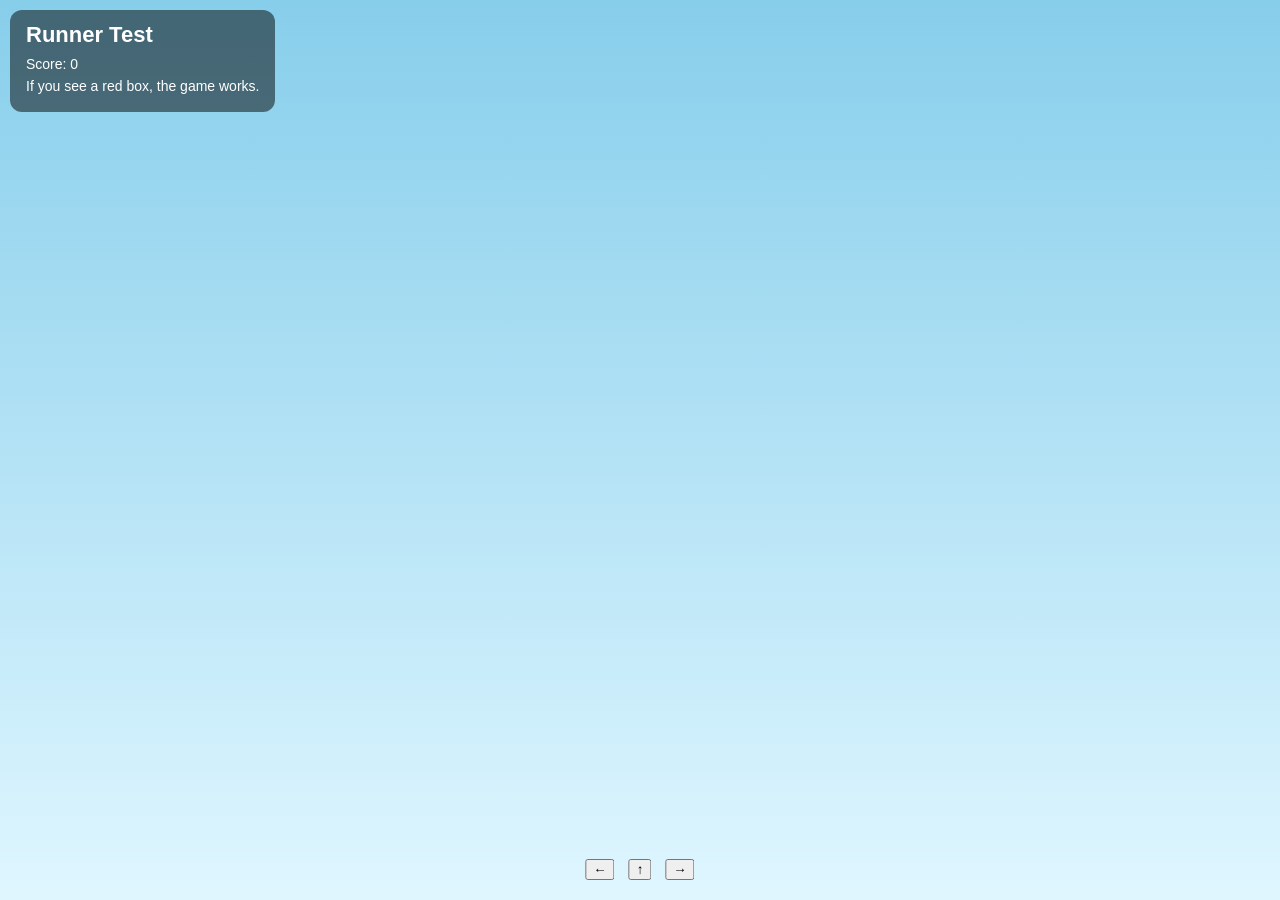
==== index.html @ 748f7e3d "Update HTML structure and game title" ====
<!DOCTYPE html>
<html lang="en">
<head>
  <meta charset="UTF-8">
  <meta name="viewport" content="width=device-width, initial-scale=1.0">
  <title>Runner Test</title>
  <link rel="stylesheet" href="style.css">
</head>
<body>
  <div id="ui">
    <h1>Runner Test</h1>
    <p>Score: <span id="score">0</span></p>
    <p id="message">If you see a red box, the game works.</p>
  </div>

  <canvas id="gameCanvas"></canvas>

  <div id="mobileControls">
    <button id="leftBtn">←</button>
    <button id="jumpBtn">↑</button>
    <button id="rightBtn">→</button>
  </div>

  <script src="game.js"></script>
</body>
</html>
---- style.css ----
body {
  margin: 0;
  overflow: hidden;
  font-family: Arial, sans-serif;
  background: #87ceeb;
  color: white;
  touch-action: manipulation;
}

#gameCanvas {
  display: block;
  width: 100vw;
  height: 100vh;
  background: linear-gradient(#87ceeb, #dff6ff);
}

#ui {
  position: absolute;
  top: 10px;
  left: 10px;
  z-index: 20;
  background: rgba(0, 0, 0, 0.5);
  padding: 12px 16px;
  border-radius: 12px;
  max-width: 250px;
}

#ui h1 {
  margin: 0 0 8px 0;
  font-size: 22px;
}

#ui p {
  margin: 6px 0;
  font-size: 14px;
}

#restartBtn {
  margin-top: 10px;
  padding: 8px 14px;
  font-size: 15px;
  border: none;
  border-radius: 8px;
  background: #ff9800;
  color: white;
  cursor: pointer;
}

#mobileControls {
  position: absolute;
  bottom: 20px;
  left: 50%;
  transform: translateX(-50%);
  z-index: 20;
  display: flex;
  gap: 14px;
}

.controlBtn {
  width: 70px;
  height: 70px;
  border: none;
  border-radius: 50%;
  background: rgba(255, 255, 255, 0.25);
  color: white;
  font-size: 28px;
  font-weight: bold;
}

.controlBtn:active {
  background: rgba(255, 255, 255, 0.45);
}

.mobile-only {
  display: none;
}

.desktop-only {
  display: block;
}

@media (max-width: 768px) {
  #ui {
    max-width: 220px;
    padding: 10px 12px;
  }

  #ui h1 {
    font-size: 18px;
  }

  #ui p {
    font-size: 13px;
  }

  .controlBtn {
    width: 64px;
    height: 64px;
    font-size: 24px;
  }

  .mobile-only {
    display: block;
  }

  .desktop-only {
    display: none;
  }
}
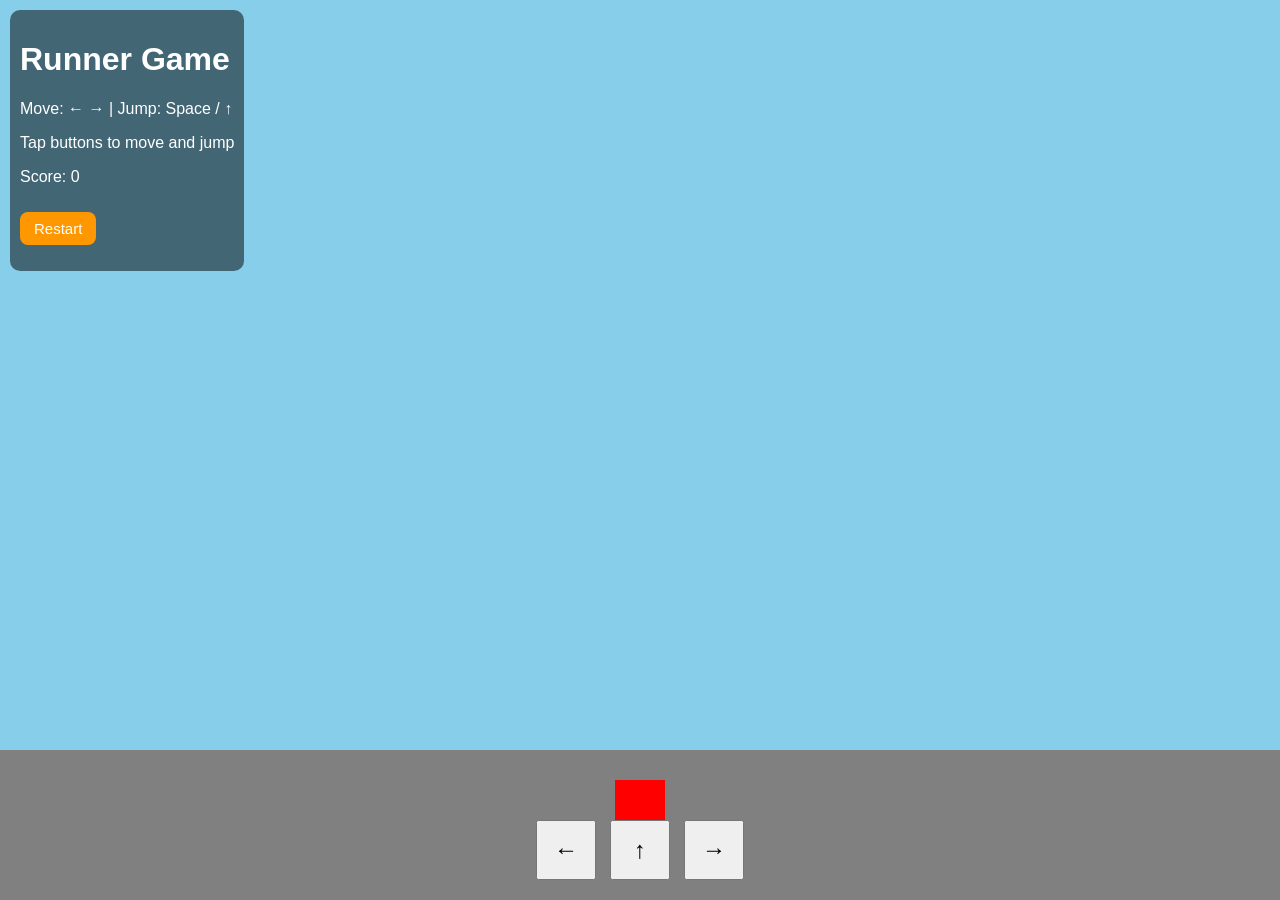
==== commit 5aa55e10: "Update index.html" ====
--- a/index.html
+++ b/index.html
@@ -3,14 +3,17 @@
 <head>
   <meta charset="UTF-8">
   <meta name="viewport" content="width=device-width, initial-scale=1.0">
-  <title>Runner Test</title>
+  <title>Runner Game</title>
   <link rel="stylesheet" href="style.css">
 </head>
 <body>
   <div id="ui">
-    <h1>Runner Test</h1>
+    <h1>Runner Game</h1>
+    <p class="desktop-text">Move: ← → | Jump: Space / ↑</p>
+    <p class="mobile-text">Tap buttons to move and jump</p>
     <p>Score: <span id="score">0</span></p>
-    <p id="message">If you see a red box, the game works.</p>
+    <button id="restartBtn">Restart</button>
+    <p id="message"></p>
   </div>
 
   <canvas id="gameCanvas"></canvas>
--- a/style.css
+++ b/style.css
@@ -2,39 +2,42 @@
   margin: 0;
   overflow: hidden;
   font-family: Arial, sans-serif;
-  background: #87ceeb;
-  color: white;
-  touch-action: manipulation;
+  background: skyblue;
 }
 
 #gameCanvas {
   display: block;
   width: 100vw;
   height: 100vh;
-  background: linear-gradient(#87ceeb, #dff6ff);
+  background: skyblue;
 }
 
 #ui {
   position: absolute;
   top: 10px;
   left: 10px;
-  z-index: 20;
-  background: rgba(0, 0, 0, 0.5);
-  padding: 12px 16px;
-  border-radius: 12px;
-  max-width: 250px;
+  z-index: 10;
+  background: rgba(0,0,0,0.5);
+  color: white;
+  padding: 10px;
+  border-radius: 10px;
 }
 
-#ui h1 {
-  margin: 0 0 8px 0;
-  font-size: 22px;
+#mobileControls {
+  position: absolute;
+  bottom: 20px;
+  left: 50%;
+  transform: translateX(-50%);
+  z-index: 10;
+  display: flex;
+  gap: 10px;
 }
 
-#ui p {
-  margin: 6px 0;
-  font-size: 14px;
+#mobileControls button {
+  width: 60px;
+  height: 60px;
+  font-size: 24px;
 }
-
 #restartBtn {
   margin-top: 10px;
   padding: 8px 14px;
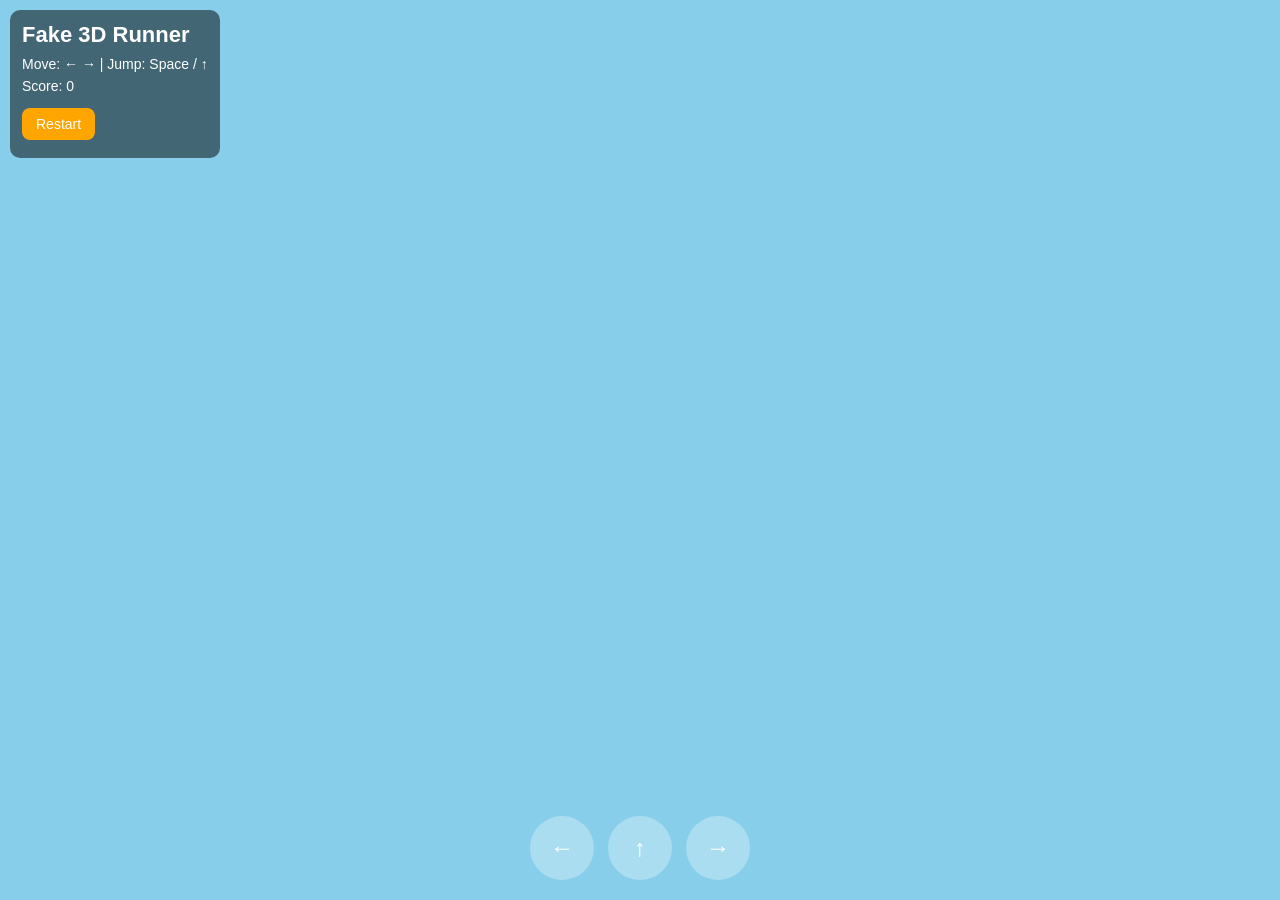
==== commit 294942ed: "Update title and meta tags in index.html" ====
--- a/index.html
+++ b/index.html
@@ -1,14 +1,14 @@
 <!DOCTYPE html>
 <html lang="en">
 <head>
-  <meta charset="UTF-8">
-  <meta name="viewport" content="width=device-width, initial-scale=1.0">
-  <title>Runner Game</title>
-  <link rel="stylesheet" href="style.css">
+  <meta charset="UTF-8" />
+  <meta name="viewport" content="width=device-width, initial-scale=1.0, maximum-scale=1.0, user-scalable=no" />
+  <title>Fake 3D Runner</title>
+  <link rel="stylesheet" href="style.css" />
 </head>
 <body>
   <div id="ui">
-    <h1>Runner Game</h1>
+    <h1>Fake 3D Runner</h1>
     <p class="desktop-text">Move: ← → | Jump: Space / ↑</p>
     <p class="mobile-text">Tap buttons to move and jump</p>
     <p>Score: <span id="score">0</span></p>
--- a/style.css
+++ b/style.css
@@ -3,6 +3,7 @@
   overflow: hidden;
   font-family: Arial, sans-serif;
   background: skyblue;
+  touch-action: manipulation;
 }
 
 #gameCanvas {
@@ -17,10 +18,31 @@
   top: 10px;
   left: 10px;
   z-index: 10;
-  background: rgba(0,0,0,0.5);
+  background: rgba(0, 0, 0, 0.5);
   color: white;
-  padding: 10px;
+  padding: 12px;
   border-radius: 10px;
+  max-width: 260px;
+}
+
+#ui h1 {
+  margin: 0 0 8px 0;
+  font-size: 22px;
+}
+
+#ui p {
+  margin: 6px 0;
+  font-size: 14px;
+}
+
+#restartBtn {
+  margin-top: 8px;
+  padding: 8px 14px;
+  font-size: 14px;
+  border: none;
+  border-radius: 8px;
+  background: orange;
+  color: white;
 }
 
 #mobileControls {
@@ -34,7 +56,51 @@
 }
 
 #mobileControls button {
-  width: 60px;
+  width: 64px;
+  height: 64px;
+  font-size: 24px;
+  border: none;
+  border-radius: 50%;
+  background: rgba(255,255,255,0.3);
+  color: white;
+}
+
+.mobile-text {
+  display: none;
+}
+
+.desktop-text {
+  display: block;
+}
+
+@media (max-width: 768px) {
+  #ui {
+    max-width: 220px;
+    padding: 10px;
+  }
+
+  #ui h1 {
+    font-size: 18px;
+  }
+
+  #ui p {
+    font-size: 13px;
+  }
+
+  #mobileControls button {
+    width: 58px;
+    height: 58px;
+    font-size: 22px;
+  }
+
+  .mobile-text {
+    display: block;
+  }
+
+  .desktop-text {
+    display: none;
+  }
+}  width: 60px;
   height: 60px;
   font-size: 24px;
 }
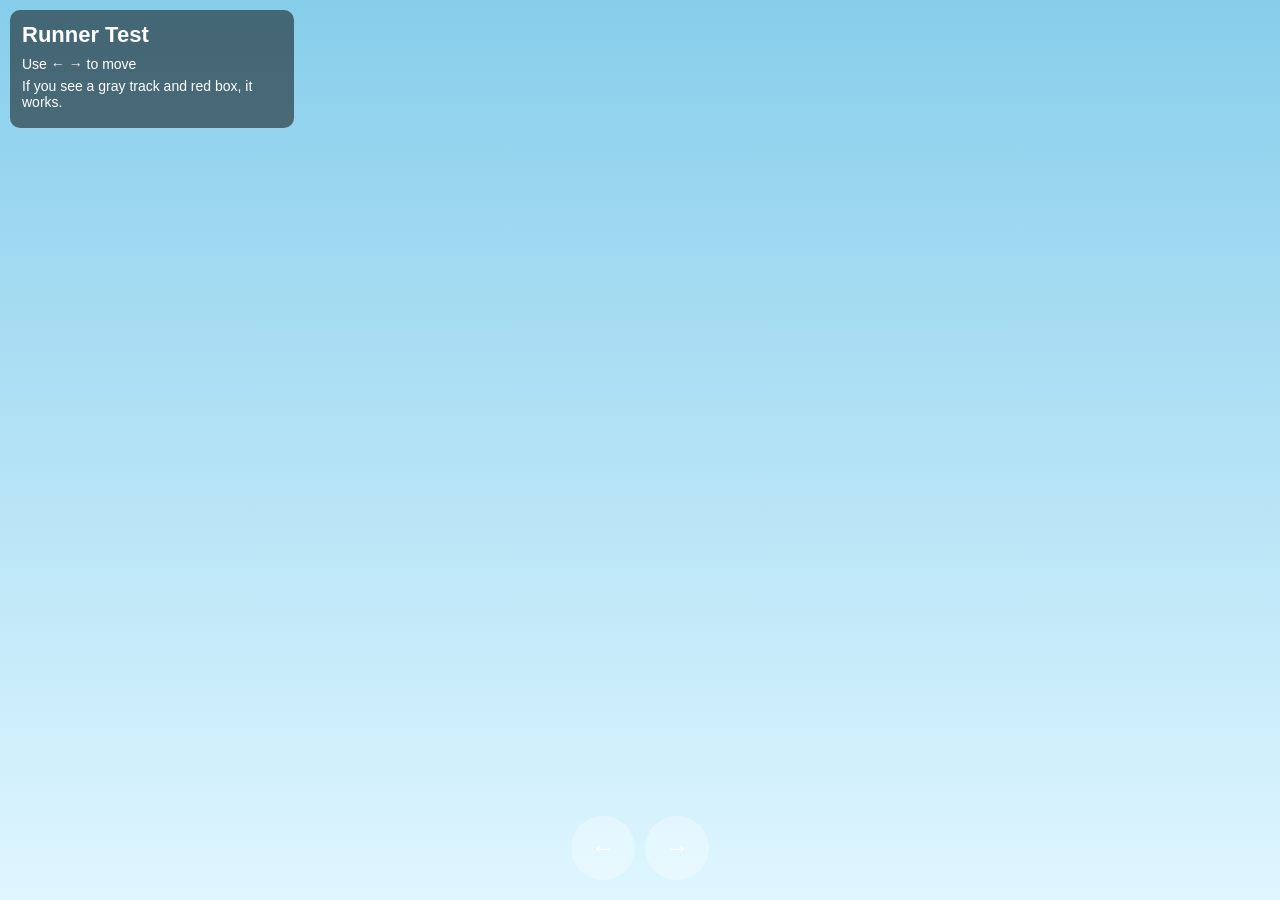
==== commit ba1fda25: "Update HTML structure and content for Runner Test" ====
--- a/index.html
+++ b/index.html
@@ -1,26 +1,22 @@
 <!DOCTYPE html>
 <html lang="en">
 <head>
-  <meta charset="UTF-8" />
-  <meta name="viewport" content="width=device-width, initial-scale=1.0, maximum-scale=1.0, user-scalable=no" />
-  <title>Fake 3D Runner</title>
-  <link rel="stylesheet" href="style.css" />
+  <meta charset="UTF-8">
+  <meta name="viewport" content="width=device-width, initial-scale=1.0">
+  <title>Runner Test</title>
+  <link rel="stylesheet" href="style.css">
 </head>
 <body>
   <div id="ui">
-    <h1>Fake 3D Runner</h1>
-    <p class="desktop-text">Move: ← → | Jump: Space / ↑</p>
-    <p class="mobile-text">Tap buttons to move and jump</p>
-    <p>Score: <span id="score">0</span></p>
-    <button id="restartBtn">Restart</button>
-    <p id="message"></p>
+    <h1>Runner Test</h1>
+    <p>Use ← → to move</p>
+    <p id="message">If you see a gray track and red box, it works.</p>
   </div>
 
   <canvas id="gameCanvas"></canvas>
 
   <div id="mobileControls">
     <button id="leftBtn">←</button>
-    <button id="jumpBtn">↑</button>
     <button id="rightBtn">→</button>
   </div>
 
--- a/style.css
+++ b/style.css
@@ -2,7 +2,7 @@
   margin: 0;
   overflow: hidden;
   font-family: Arial, sans-serif;
-  background: skyblue;
+  background: #87ceeb;
   touch-action: manipulation;
 }
 
@@ -10,7 +10,7 @@
   display: block;
   width: 100vw;
   height: 100vh;
-  background: skyblue;
+  background: linear-gradient(#87ceeb, #dff6ff);
 }
 
 #ui {
@@ -100,79 +100,4 @@
   .desktop-text {
     display: none;
   }
-}  width: 60px;
-  height: 60px;
-  font-size: 24px;
 }
-#restartBtn {
-  margin-top: 10px;
-  padding: 8px 14px;
-  font-size: 15px;
-  border: none;
-  border-radius: 8px;
-  background: #ff9800;
-  color: white;
-  cursor: pointer;
-}
-
-#mobileControls {
-  position: absolute;
-  bottom: 20px;
-  left: 50%;
-  transform: translateX(-50%);
-  z-index: 20;
-  display: flex;
-  gap: 14px;
-}
-
-.controlBtn {
-  width: 70px;
-  height: 70px;
-  border: none;
-  border-radius: 50%;
-  background: rgba(255, 255, 255, 0.25);
-  color: white;
-  font-size: 28px;
-  font-weight: bold;
-}
-
-.controlBtn:active {
-  background: rgba(255, 255, 255, 0.45);
-}
-
-.mobile-only {
-  display: none;
-}
-
-.desktop-only {
-  display: block;
-}
-
-@media (max-width: 768px) {
-  #ui {
-    max-width: 220px;
-    padding: 10px 12px;
-  }
-
-  #ui h1 {
-    font-size: 18px;
-  }
-
-  #ui p {
-    font-size: 13px;
-  }
-
-  .controlBtn {
-    width: 64px;
-    height: 64px;
-    font-size: 24px;
-  }
-
-  .mobile-only {
-    display: block;
-  }
-
-  .desktop-only {
-    display: none;
-  }
-}
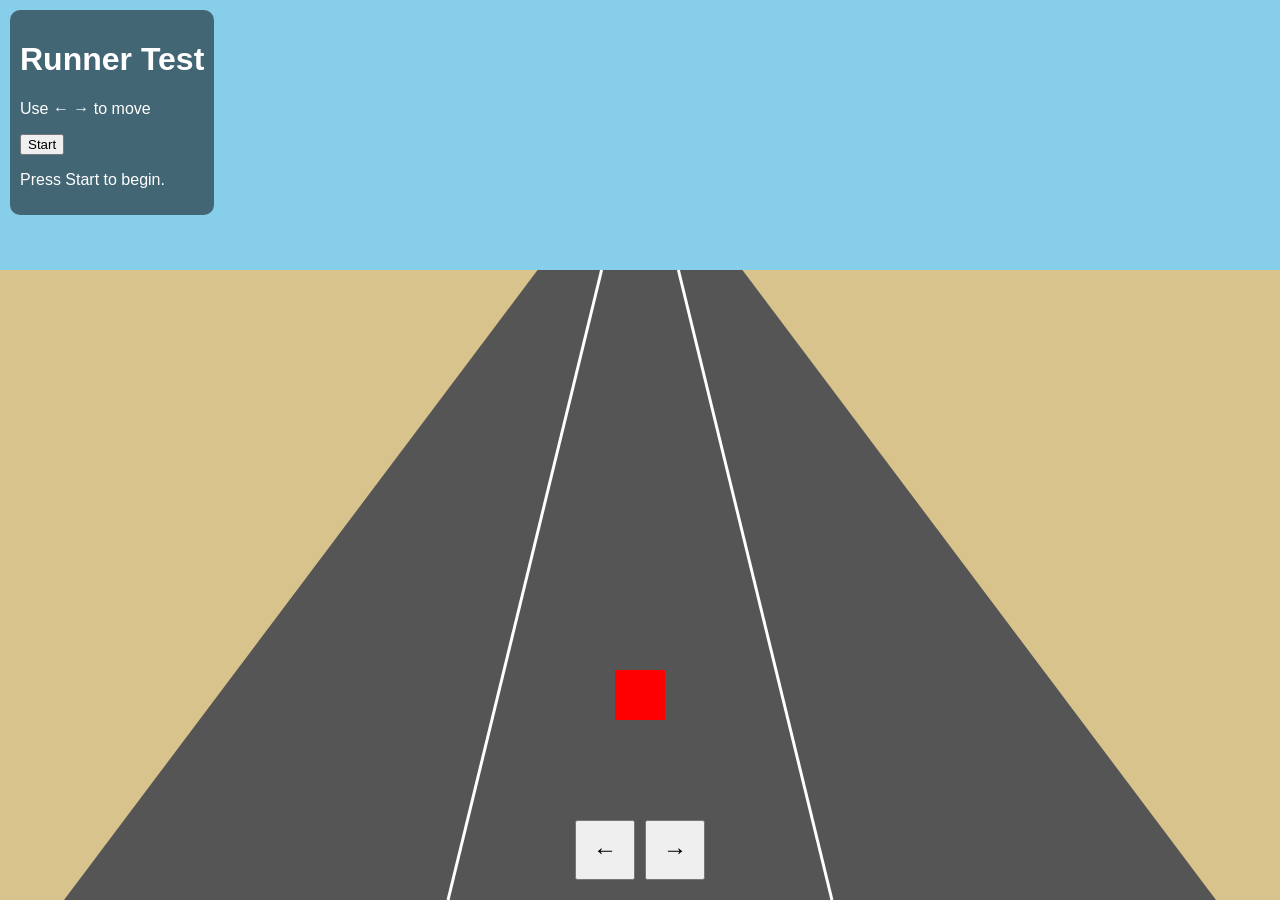
==== commit 0b8810e6: "Update index.html" ====
--- a/index.html
+++ b/index.html
@@ -10,7 +10,8 @@
   <div id="ui">
     <h1>Runner Test</h1>
     <p>Use ← → to move</p>
-    <p id="message">If you see a gray track and red box, it works.</p>
+    <button id="startBtn">Start</button>
+    <p id="message">Press Start to begin.</p>
   </div>
 
   <canvas id="gameCanvas"></canvas>
--- a/style.css
+++ b/style.css
@@ -2,15 +2,14 @@
   margin: 0;
   overflow: hidden;
   font-family: Arial, sans-serif;
-  background: #87ceeb;
-  touch-action: manipulation;
+  background: skyblue;
 }
 
 #gameCanvas {
   display: block;
   width: 100vw;
   height: 100vh;
-  background: linear-gradient(#87ceeb, #dff6ff);
+  background: skyblue;
 }
 
 #ui {
@@ -18,31 +17,10 @@
   top: 10px;
   left: 10px;
   z-index: 10;
-  background: rgba(0, 0, 0, 0.5);
+  background: rgba(0,0,0,0.5);
   color: white;
-  padding: 12px;
+  padding: 10px;
   border-radius: 10px;
-  max-width: 260px;
-}
-
-#ui h1 {
-  margin: 0 0 8px 0;
-  font-size: 22px;
-}
-
-#ui p {
-  margin: 6px 0;
-  font-size: 14px;
-}
-
-#restartBtn {
-  margin-top: 8px;
-  padding: 8px 14px;
-  font-size: 14px;
-  border: none;
-  border-radius: 8px;
-  background: orange;
-  color: white;
 }
 
 #mobileControls {
@@ -56,12 +34,10 @@
 }
 
 #mobileControls button {
-  width: 64px;
-  height: 64px;
+  width: 60px;
+  height: 60px;
   font-size: 24px;
-  border: none;
-  border-radius: 50%;
-  background: rgba(255,255,255,0.3);
+}  background: rgba(255,255,255,0.3);
   color: white;
 }
 
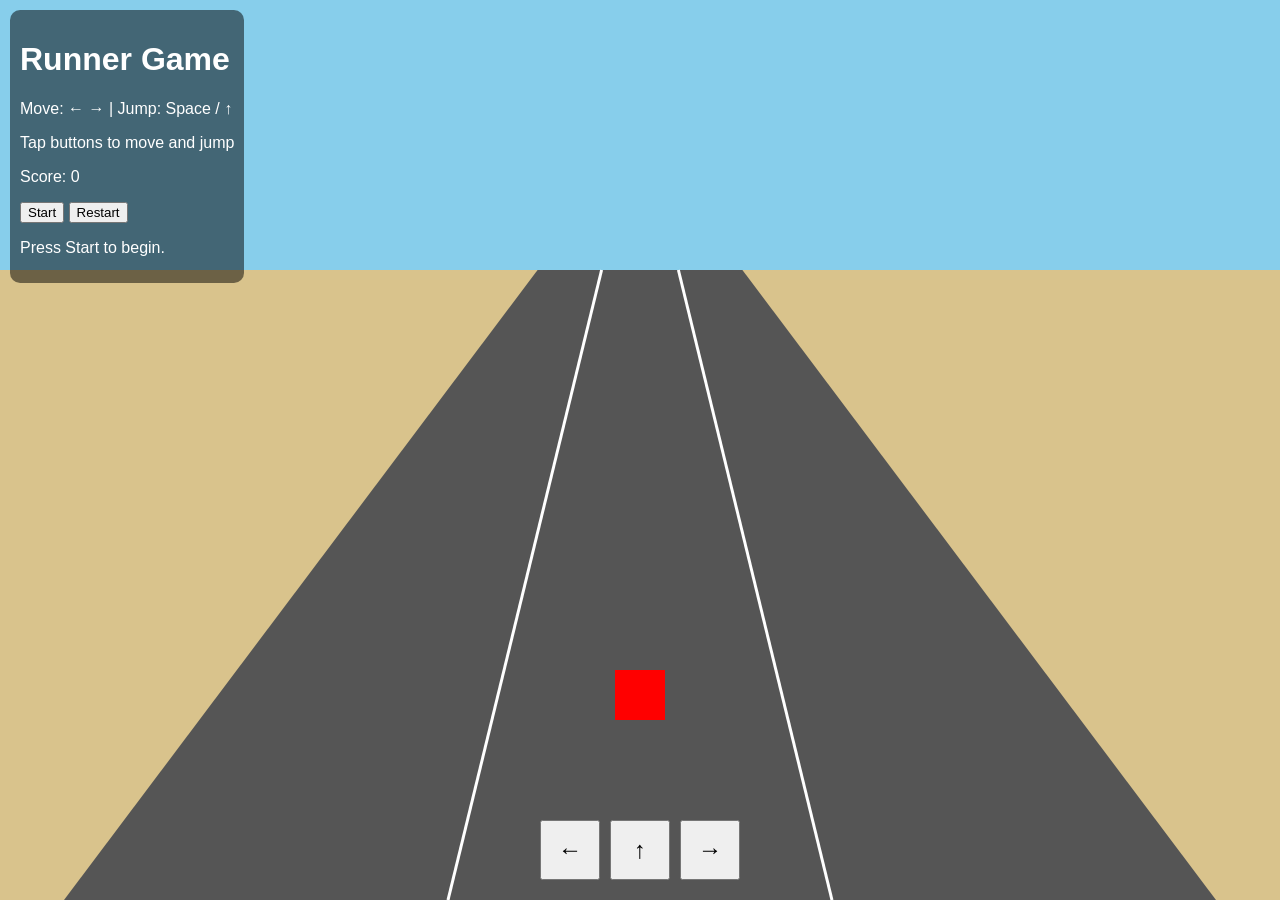
==== commit e8740031: "Update index.html" ====
--- a/index.html
+++ b/index.html
@@ -3,14 +3,19 @@
 <head>
   <meta charset="UTF-8">
   <meta name="viewport" content="width=device-width, initial-scale=1.0">
-  <title>Runner Test</title>
+  <title>Runner Game</title>
   <link rel="stylesheet" href="style.css">
 </head>
 <body>
   <div id="ui">
-    <h1>Runner Test</h1>
-    <p>Use ← → to move</p>
-    <button id="startBtn">Start</button>
+    <h1>Runner Game</h1>
+    <p class="desktop-text">Move: ← → | Jump: Space / ↑</p>
+    <p class="mobile-text">Tap buttons to move and jump</p>
+    <p>Score: <span id="score">0</span></p>
+    <div class="button-row">
+      <button id="startBtn">Start</button>
+      <button id="restartBtn">Restart</button>
+    </div>
     <p id="message">Press Start to begin.</p>
   </div>
 
@@ -18,6 +23,7 @@
 
   <div id="mobileControls">
     <button id="leftBtn">←</button>
+    <button id="jumpBtn">↑</button>
     <button id="rightBtn">→</button>
   </div>
 
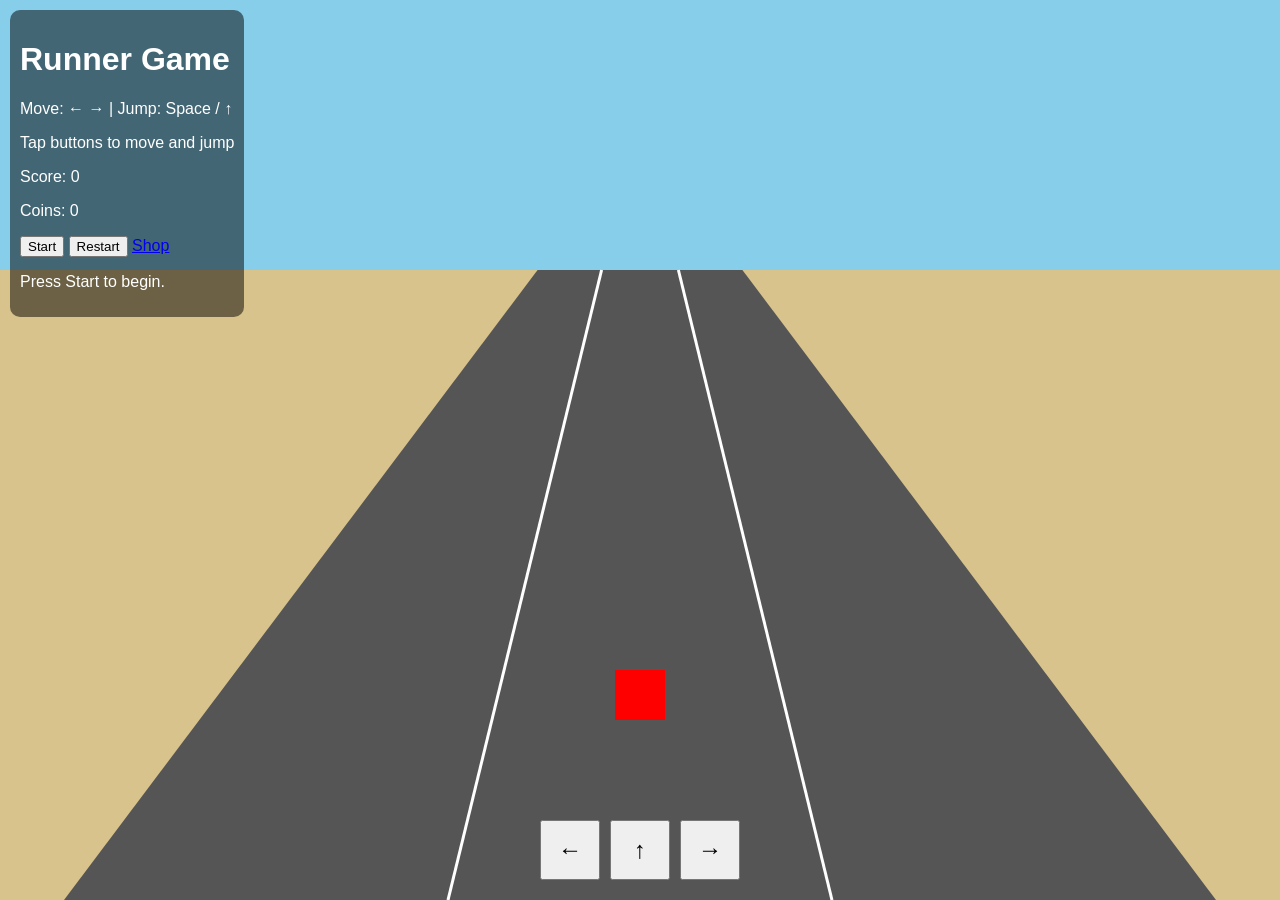
==== commit 7cdb5f2f: "Update index.html" ====
--- a/index.html
+++ b/index.html
@@ -12,9 +12,11 @@
     <p class="desktop-text">Move: ← → | Jump: Space / ↑</p>
     <p class="mobile-text">Tap buttons to move and jump</p>
     <p>Score: <span id="score">0</span></p>
+    <p>Coins: <span id="coins">0</span></p>
     <div class="button-row">
       <button id="startBtn">Start</button>
       <button id="restartBtn">Restart</button>
+      <a href="shop.html" class="shop-link">Shop</a>
     </div>
     <p id="message">Press Start to begin.</p>
   </div>
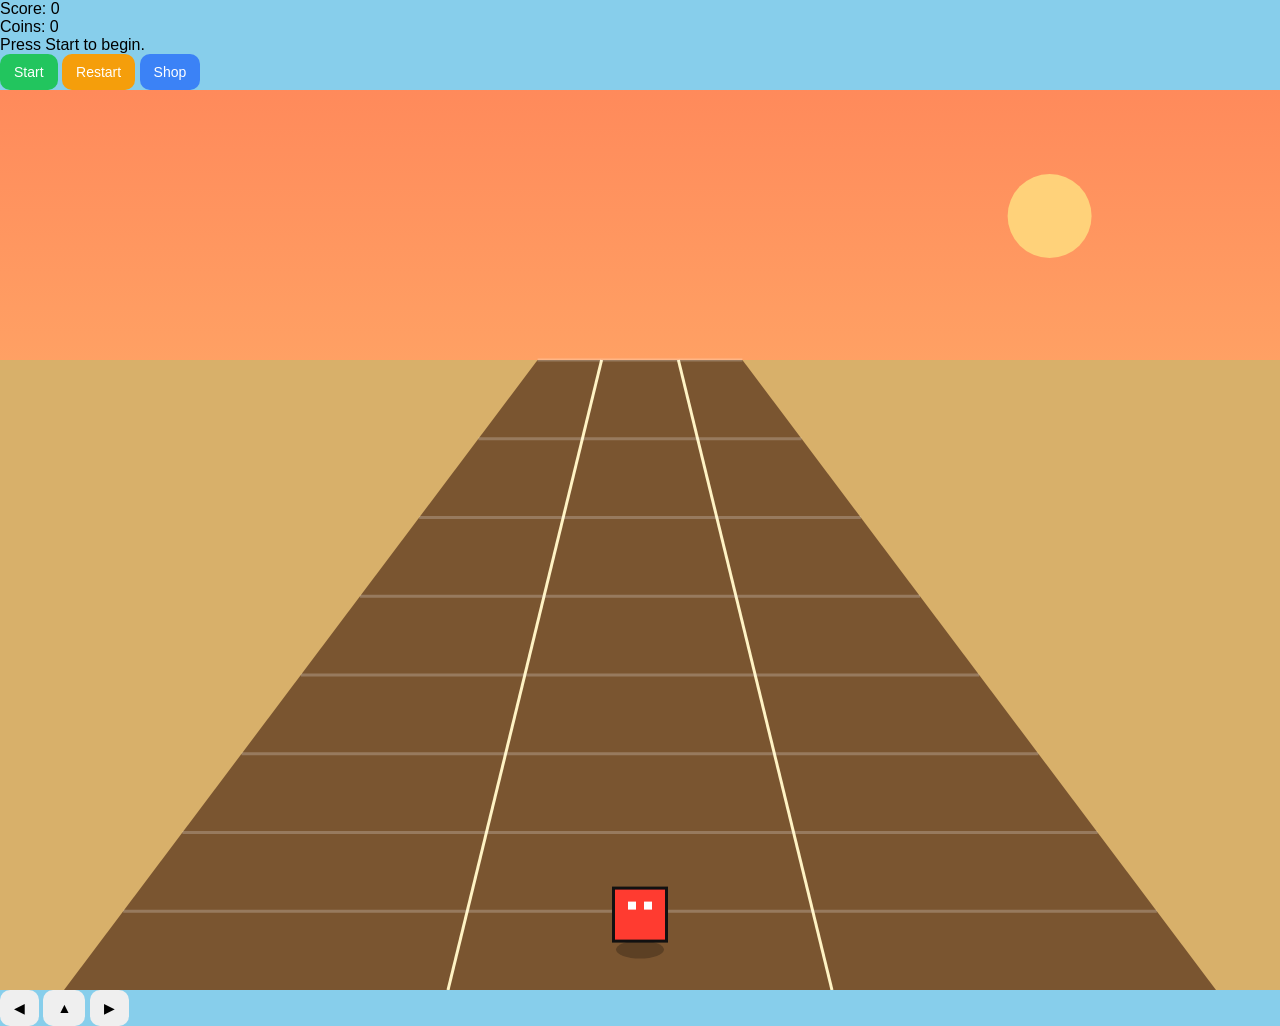
==== commit 40c84b64: "Refactor HTML structure and update game title" ====
--- a/index.html
+++ b/index.html
@@ -1,32 +1,30 @@
 <!DOCTYPE html>
 <html lang="en">
 <head>
-  <meta charset="UTF-8">
-  <meta name="viewport" content="width=device-width, initial-scale=1.0">
-  <title>Runner Game</title>
-  <link rel="stylesheet" href="style.css">
+  <meta charset="UTF-8" />
+  <meta name="viewport" content="width=device-width, initial-scale=1.0" />
+  <title>Fake 3D Runner</title>
+  <link rel="stylesheet" href="style.css" />
 </head>
 <body>
-  <div id="ui">
-    <h1>Runner Game</h1>
-    <p class="desktop-text">Move: ← → | Jump: Space / ↑</p>
-    <p class="mobile-text">Tap buttons to move and jump</p>
-    <p>Score: <span id="score">0</span></p>
-    <p>Coins: <span id="coins">0</span></p>
-    <div class="button-row">
-      <button id="startBtn">Start</button>
-      <button id="restartBtn">Restart</button>
-      <a href="shop.html" class="shop-link">Shop</a>
-    </div>
-    <p id="message">Press Start to begin.</p>
+  <div class="hud">
+    <div class="hud-box">Score: <span id="score">0</span></div>
+    <div class="hud-box">Coins: <span id="coins">0</span></div>
+    <div class="hud-box message" id="message">Press Start to begin.</div>
+  </div>
+
+  <div class="top-buttons">
+    <button id="startBtn">Start</button>
+    <button id="restartBtn">Restart</button>
+    <a href="shop.html" class="shop-link">Shop</a>
   </div>
 
   <canvas id="gameCanvas"></canvas>
 
-  <div id="mobileControls">
-    <button id="leftBtn">←</button>
-    <button id="jumpBtn">↑</button>
-    <button id="rightBtn">→</button>
+  <div class="controls">
+    <button id="leftBtn">◀</button>
+    <button id="jumpBtn">▲</button>
+    <button id="rightBtn">▶</button>
   </div>
 
   <script src="game.js"></script>
--- a/style.css
+++ b/style.css
@@ -2,42 +2,91 @@
   margin: 0;
   overflow: hidden;
   font-family: Arial, sans-serif;
-  background: skyblue;
+  touch-action: manipulation;
+  background: #87ceeb;
 }
 
 #gameCanvas {
   display: block;
   width: 100vw;
   height: 100vh;
-  background: skyblue;
 }
 
 #ui {
   position: absolute;
-  top: 10px;
-  left: 10px;
+  top: 12px;
+  left: 12px;
   z-index: 10;
-  background: rgba(0,0,0,0.5);
+  background: rgba(0, 0, 0, 0.55);
   color: white;
-  padding: 10px;
+  padding: 14px;
+  border-radius: 12px;
+  max-width: 300px;
+}
+
+#ui h1 {
+  margin: 0 0 8px 0;
+  font-size: 22px;
+}
+
+#ui p {
+  margin: 6px 0;
+  font-size: 14px;
+  line-height: 1.3;
+}
+
+.button-row {
+  display: flex;
+  flex-wrap: wrap;
+  gap: 8px;
+  margin-top: 10px;
+  margin-bottom: 8px;
+}
+
+button,
+.shop-link {
+  border: none;
   border-radius: 10px;
+  padding: 10px 14px;
+  font-size: 14px;
+  cursor: pointer;
+  text-decoration: none;
+  display: inline-block;
+}
+
+#startBtn {
+  background: #22c55e;
+  color: white;
+}
+
+#restartBtn {
+  background: #f59e0b;
+  color: white;
+}
+
+.shop-link {
+  background: #3b82f6;
+  color: white;
 }
 
 #mobileControls {
   position: absolute;
-  bottom: 20px;
+  bottom: 22px;
   left: 50%;
   transform: translateX(-50%);
   z-index: 10;
   display: flex;
-  gap: 10px;
+  gap: 12px;
 }
 
 #mobileControls button {
-  width: 60px;
-  height: 60px;
+  width: 64px;
+  height: 64px;
+  border-radius: 50%;
+  padding: 0;
   font-size: 24px;
-}  background: rgba(255,255,255,0.3);
+  font-weight: bold;
+  background: rgba(255, 255, 255, 0.3);
   color: white;
 }
 
@@ -51,8 +100,8 @@
 
 @media (max-width: 768px) {
   #ui {
-    max-width: 220px;
-    padding: 10px;
+    max-width: 240px;
+    padding: 12px;
   }
 
   #ui h1 {
